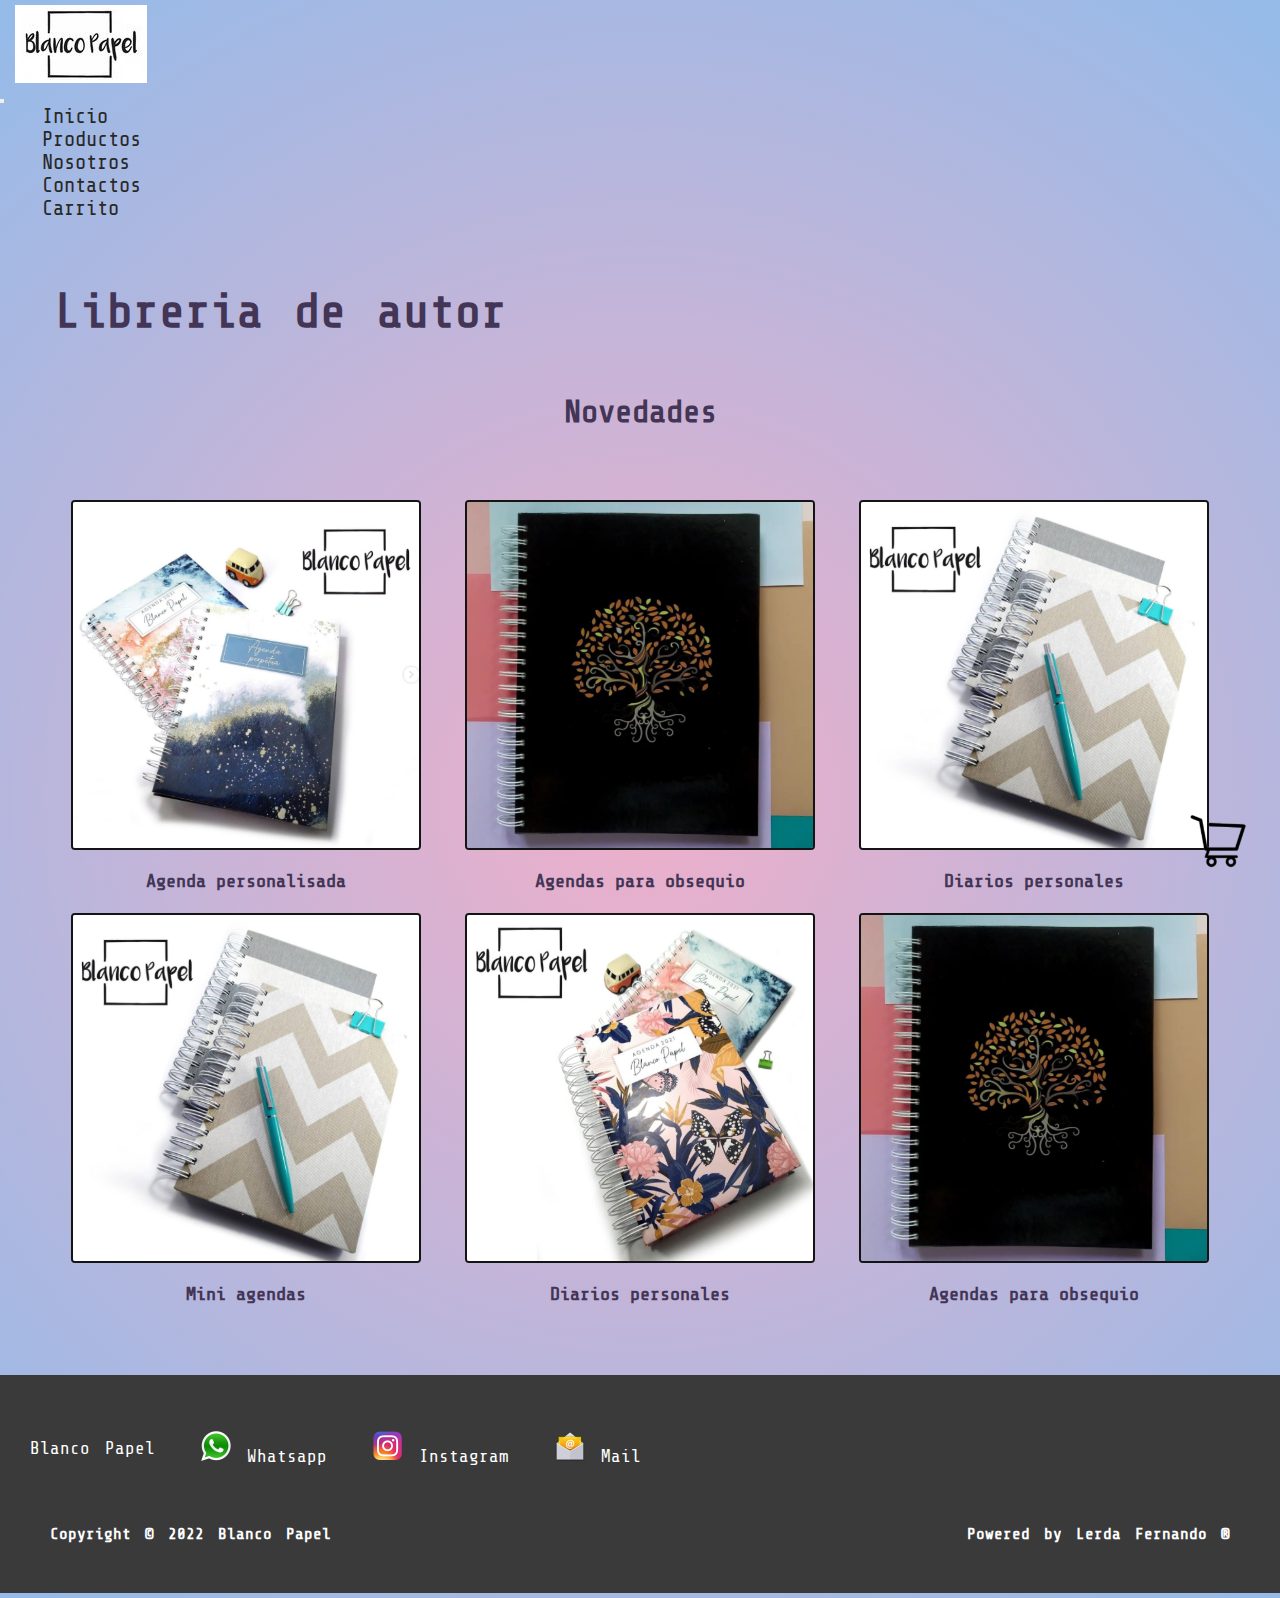
==== index.html @ 013de727 "proyecto final" ====
<!DOCTYPE html>
<html lang="en">
  <head>
    <meta charset="UTF-8" />
    <meta http-equiv="X-UA-Compatible" content="IE=edge" />
    <meta name="viewport" content="width=device-width, initial-scale=1.0" />
    <link rel="preconnect" href="https://fonts.googleapis.com" />
    <link rel="preconnect" href="https://fonts.gstatic.com" crossorigin />
    <link
      href="https://fonts.googleapis.com/css2?family=Monoton&family=Share+Tech+Mono&family=Shizuru&display=swap"
      rel="stylesheet"
    />
    <link href="https://cdn.jsdelivr.net/npm/bootstrap@5.1.3/dist/css/bootstrap.min.css" rel="stylesheet" integrity="sha384-1BmE4kWBq78iYhFldvKuhfTAU6auU8tT94WrHftjDbrCEXSU1oBoqyl2QvZ6jIW3" crossorigin="anonymous">
    <link rel="stylesheet" href="./css/style.css" />
    <link
      rel="shortcut icon"
      href="./assets/favicon/android-chrome-512x512.png"
    />
    <title>BlancoPapel</title>
  </head>

  <body>
    <div class="contenedor">

      <header class="header">
        <nav class="navbar navbar-expand-lg navbar-light bg-light">
          <div class="container-fluid">
            <a class="navbar-brand" href="#">
              <img id="arriba" src="./assets/img/blancopapelestrecho.png" alt="" width="auto" height="auto" href="#">
            </a>
            <div class="barraNav">
              <button class="navbar-toggler" type="button" data-bs-toggle="collapse" data-bs-target="#navbarSupportedContent" aria-controls="navbarSupportedContent" aria-expanded="false" aria-label="Toggle navigation">
                <!-- icons hamburguesa mobil -->
                <span class="navbar-toggler-icon"></span>
              </button>
              <div class="collapse navbar-collapse" id="navbarSupportedContent">
                <ul class="navbar-nav me-auto mb-2 mb-lg-0">
                  <li class="nav-item">
                    <a class="nav-link active" aria-current="page" href="#">Inicio</a>
                  </li>
                  <li class="nav-item">
                    <a class="nav-link active" aria-current="page" href="./views/productos.html">Productos</a>
                  </li>
                  <li class="nav-item">
                    <a class="nav-link active" aria-current="page" href="./views/nosotros.html">Nosotros</a>
                  </li>
                  <li class="nav-item">
                    <a class="nav-link active" aria-current="page" href="./views/contactos.html">Contactos</a>
                  </li>
                  <li class="nav-item">
                    <a class="nav-link active" aria-current="page" href="./views/carrito.html">Carrito</a>
                  </li>
                </ul>
              </div>
            </div>
          </div>
        </nav>
      </header>

      <main class="main">
        <h1>Libreria de autor</h1>

        <h2>Novedades</h2>

        <section class="catalogos">
          <div class="cards">
            <img src="./assets/img/img1.png" alt="agenda" />
            <h3>Agenda personalisada</h3>
          </div>

          <div class="cards">
            <img src="./assets/img/img6.png" alt="agenda" />
            <h3>Agendas para obsequio</h3>
          </div>

          <div class="cards">
            <img src="./assets/img/img3.png" alt="diario" />
            <h3>Diarios personales</h3>
          </div>

          <div class="cards">
            <img src="./assets/img/img3.png" alt="agenda" />
            <h3>Mini agendas</h3>
          </div>

          <div class="cards">
            <img src="./assets/img/img5.png" alt="diario" />
            <h3>Diarios personales</h3>
          </div>

          <div class="cards">
            <img src="./assets/img/img6.png" alt="agenda" />
            <h3>Agendas para obsequio</h3>
          </div>
        </section>

        <div class="carro">
          <a href="./views/carrito.html"
            ><img
              src="./assets/favicon/carrito/android-chrome-192x192.png"
              alt=""
          /></a>
        </div>
      </main>
        
      <footer class="footer">
        <div class="redes">
          <a href="#arriba">Blanco Papel</a>
  
          <a
            href="https://api.whatsapp.com/send?phone=543518112054&text="
            target="_blank"
            ><img
              src="./assets/favicon/watsapp/favicon-32x32.png"
              alt="whatsapp"
            />
            Whatsapp</a
          >
    
          <a href="https://www.instagram.com/blancopapel.cba/" target="_blank"
            ><img
              src="./assets/favicon/instagram icons/favicon-32x32.png"
              alt="instagram"
            />
            Instagram</a
          >
    
          <a href="./views/contactos.html"
            ><img src="./assets/favicon/Mail_icons.png" alt="mail" /> Mail</a
          >
    
        </div>
        <ol>
          <h2>Copyright © 2022 Blanco Papel</h2>
          <h2>Powered by Lerda Fernando ®</h2>
        </ol>
      </footer>
    </div>
    <script src="https://cdn.jsdelivr.net/npm/bootstrap@5.1.3/dist/js/bootstrap.bundle.min.js" integrity="sha384-ka7Sk0Gln4gmtz2MlQnikT1wXgYsOg+OMhuP+IlRH9sENBO0LRn5q+8nbTov4+1p" crossorigin="anonymous"></script>
  </body>
</html>
---- css/style.css ----
@charset "UTF-8";
* {
  margin: 0;
  padding: 0;
  -webkit-box-sizing: border-box;
          box-sizing: border-box;
}

body {
  background-color: #a0e9d1;
  background: #eeaeca;
  background: radial-gradient(circle, #eeafca 0%, #94bbe9 100%);
}

.header {
  -ms-grid-row: 1;
  -ms-grid-column: 1;
  -ms-grid-column-span: 3;
  grid-area: header;
}

nav ul {
  list-style: none;
  -webkit-box-pack: end;
      -ms-flex-pack: end;
          justify-content: flex-end;
}

nav ul a {
  color: #292828;
  margin: 2rem 2rem;
  font-size: 1.3rem;
}

nav ul a:hover {
  color: nav-hover;
  font-weight: bold;
  border-bottom: 2px solid #3948cf;
}

.contenedor .main {
  -ms-grid-row: 2;
  -ms-grid-column: 1;
  -ms-grid-column-span: 3;
  grid-area: main;
}

h1 {
  font-family: 'Share Tech Mono', monospace;
  color: #433555;
  /*color*/
  font-size: 3rem;
  /*tamaño de letra*/
  word-spacing: 5px;
  /*separacion entre palabras*/
  text-align: justify;
  /*alineacion de texto*/
  margin: 15px;
  padding: 2.5rem;
}

h2 {
  margin: px;
  font-family: 'Share Tech Mono', monospace;
  color: #433555;
  /*color*/
  font-size: 2rem;
  /*tamaño de letra*/
  word-spacing: 5px;
  /*separacion entre palabras*/
  text-align: center;
  /*alineacion de texto*/
}

h3 {
  display: -webkit-box;
  display: -ms-flexbox;
  display: flex;
  -ms-flex-pack: distribute;
      justify-content: space-around;
  font-family: 'Share Tech Mono', monospace;
  color: #433555;
  /*color*/
}

p {
  font-family: 'Share Tech Mono', monospace;
  color: #433555;
  /*color*/
  font-size: 1rem;
  /*tamaño de letra*/
  word-spacing: 2px;
  /*separacion entre palabras*/
  padding: 10px;
  /*separacion entre parrafos*/
  margin: 5px;
  line-height: 1.3;
  /*separacion entre lineas*/
}

a {
  font-family: 'Share Tech Mono', monospace;
  text-decoration: none;
  color: #433555;
  font-size: 1.1rem;
  /*tamaño de letra*/
  word-spacing: 5px;
  /*separacion entre palabras*/
  padding: 10px;
  /*separacion entre parrafos*/
  margin: 5px;
}

.produc {
  margin: 50px;
  font-family: 'Share Tech Mono', monospace;
  color: #433555;
  /*color*/
  font-size: 2rem;
  /*tamaño de letra*/
  word-spacing: 5px;
  /*separacion entre palabras*/
  text-align: center;
  /*alineacion de texto*/
}

/* aplicando GRIDS */
.catalogos {
  display: -ms-grid;
  display: grid;
  -ms-grid-columns: 1fr 1fr 1fr;
      grid-template-columns: 1fr 1fr 1fr;
  -ms-grid-rows: (1fr)[2];
      grid-template-rows: repeat(2 1fr);
  gap: 1px;
  margin: 50px;
}

.cards {
  display: -webkit-box;
  display: -ms-flexbox;
  display: flex;
  -webkit-box-orient: vertical;
  -webkit-box-direction: normal;
      -ms-flex-direction: column;
          flex-direction: column;
  -webkit-box-pack: space-evenly;
      -ms-flex-pack: space-evenly;
          justify-content: space-evenly;
  -webkit-box-align: center;
      -ms-flex-align: center;
          align-items: center;
}

.cards img {
  width: 350px;
  height: 350px;
  border: 2px double #141414;
  margin: 20px;
  border-radius: 4px;
}

/* sombreado al posicionarse sobre la img */
.cards img:hover {
  /* sombreado detras */
  -webkit-box-shadow: 18px 21px 14px -6px #5e4d4dc2;
          box-shadow: 18px 21px 14px -6px #5e4d4dc2;
  /* aumenta y adelanta la imagen */
  width: 22rem;
  /* tiempo de transicion */
  -webkit-transition: all 0.5s;
  transition: all 0.5s;
}

.compras {
  margin-top: .1rem;
  padding: 4rem;
}

.compras img {
  /* position: absolute; */
  width: 10rem;
  height: auto;
  border: 1.5px double #141414;
  margin: .5rem;
  padding: .5rem;
}

.compras ul {
  list-style: none;
  background-color: #ffffff;
  display: -webkit-box;
  display: -ms-flexbox;
  display: flex;
  -webkit-box-pack: end;
      -ms-flex-pack: end;
          justify-content: flex-end;
}

.compras h3 {
  color: #292828;
  padding: 5rem;
  text-decoration: none;
  display: block;
  font-size: 1.3rem;
}

.compras li {
  color: #292828;
  padding: 2rem;
  text-decoration: none;
  display: block;
  font-size: 1.3rem;
}

.totalCompras {
  margin-top: .1rem;
  padding: 4rem;
}

.totalCompras ul {
  list-style: none;
  background-color: #ffffff;
  -webkit-box-pack: end;
      -ms-flex-pack: end;
          justify-content: flex-end;
}

.redes {
  background: #3a3a3b;
  height: 100px;
  display: -webkit-box;
  display: -ms-flexbox;
  display: flex;
  -webkit-box-align: center;
      -ms-flex-align: center;
          align-items: center;
}

.redes a {
  margin-top: 50px;
  margin-left: 20px;
  color: #ffffff;
}

/* aplica grid al footer */
.footer {
  -ms-grid-row: 4;
  -ms-grid-column: 1;
  -ms-grid-column-span: 3;
  grid-area: footer;
  background-color: #3a3a3b;
  background-size: contain;
}

.footer ol {
  /* elementos horizontales */
  display: -webkit-box;
  display: -ms-flexbox;
  display: flex;
  -webkit-box-pack: justify;
      -ms-flex-pack: justify;
          justify-content: space-between;
  /* separacion con borde inferior */
  margin: 0px;
  /* ancho del fondo */
  padding: 50px;
}

.footer ol h2 {
  color: #ffffff;
  font-size: 1rem;
  font-family: 'Share Tech Mono', monospace;
}

.contenedor {
  margin: 5px auto;
  display: -ms-grid;
  display: grid;
  grid-gap: 10px;
  -ms-grid-columns: (1fr)[3];
      grid-template-columns: repeat(3, 1fr);
  -ms-grid-rows: (auto)[4];
      grid-template-rows: repeat(4, auto);
      grid-template-areas: "header header header" "main main main" "redes redes redes" "footer footer footer";
}

.nuevosProductos {
  display: -webkit-box;
  display: -ms-flexbox;
  display: flex;
  -webkit-box-pack: center;
      -ms-flex-pack: center;
          justify-content: center;
  height: 400px;
}

.nuevosProductos img {
  width: 300px;
  height: auto;
  border: 2px double #141414;
  margin: 15px;
}

.nuevosProductos img:hover {
  /* sombreado detras */
  -webkit-box-shadow: 18px 21px 14px -6px #5e4d4dc2;
          box-shadow: 18px 21px 14px -6px #5e4d4dc2;
  /* aumenta y adelanta la imagen */
  width: 19rem;
  /* tiempo de transicion */
  -webkit-transition: all 0.5s;
  transition: all 0.5s;
}

.sobreNosotros {
  background-size: cover;
}

.sobreNosotros h2 {
  margin: 80px;
}

.sobreNosotros h3 {
  margin: 20px;
}

.sobreNosotros p {
  padding: 50px;
  margin: 40px;
  line-height: 30px;
}

.contactanos {
  padding: 20px;
  font-family: 'Share Tech Mono', monospace;
  font-size: 1rem;
  /*tamaño de letra*/
  word-spacing: 2px;
  /*separacion entre palabras*/
  padding: 20px;
  /*separacion entre parrafos*/
  margin: 8px;
  line-height: 1.3;
  /*separacion entre lineas*/
}

.carro {
  /* ubicacion fija con respecto a pantalla */
  position: fixed;
  /* ubicacion con respecto al eje vertical */
  bottom: 3%;
  /* ubicacion con respecto al eje horizontal */
  right: 1.5%;
}

.carro a img {
  /* tamaño del elemento */
  width: 56px;
  height: auto;
}

/* grande */
@media (min-width: 992px) {
  .catalogos {
    -ms-grid-columns: 1fr 1fr 1fr;
        grid-template-columns: 1fr 1fr 1fr;
  }
  .contenedor {
        grid-template-areas: "header header header" "main main main" "redes redes redes" "footer footer footer";
  }
}

/* mediano */
@media (max-width: 991px) {
  .catalogos {
    -ms-grid-columns: 1fr 1fr;
        grid-template-columns: 1fr 1fr;
  }
  .contenedor {
        grid-template-areas: "header header header" "main main main" "redes redes redes" "footer footer footer";
  }
}

/* pequeño */
@media (max-width: 576px) {
  .catalogos {
    -ms-grid-columns: 1fr;
        grid-template-columns: 1fr;
  }
}
/*# sourceMappingURL=style.css.map */
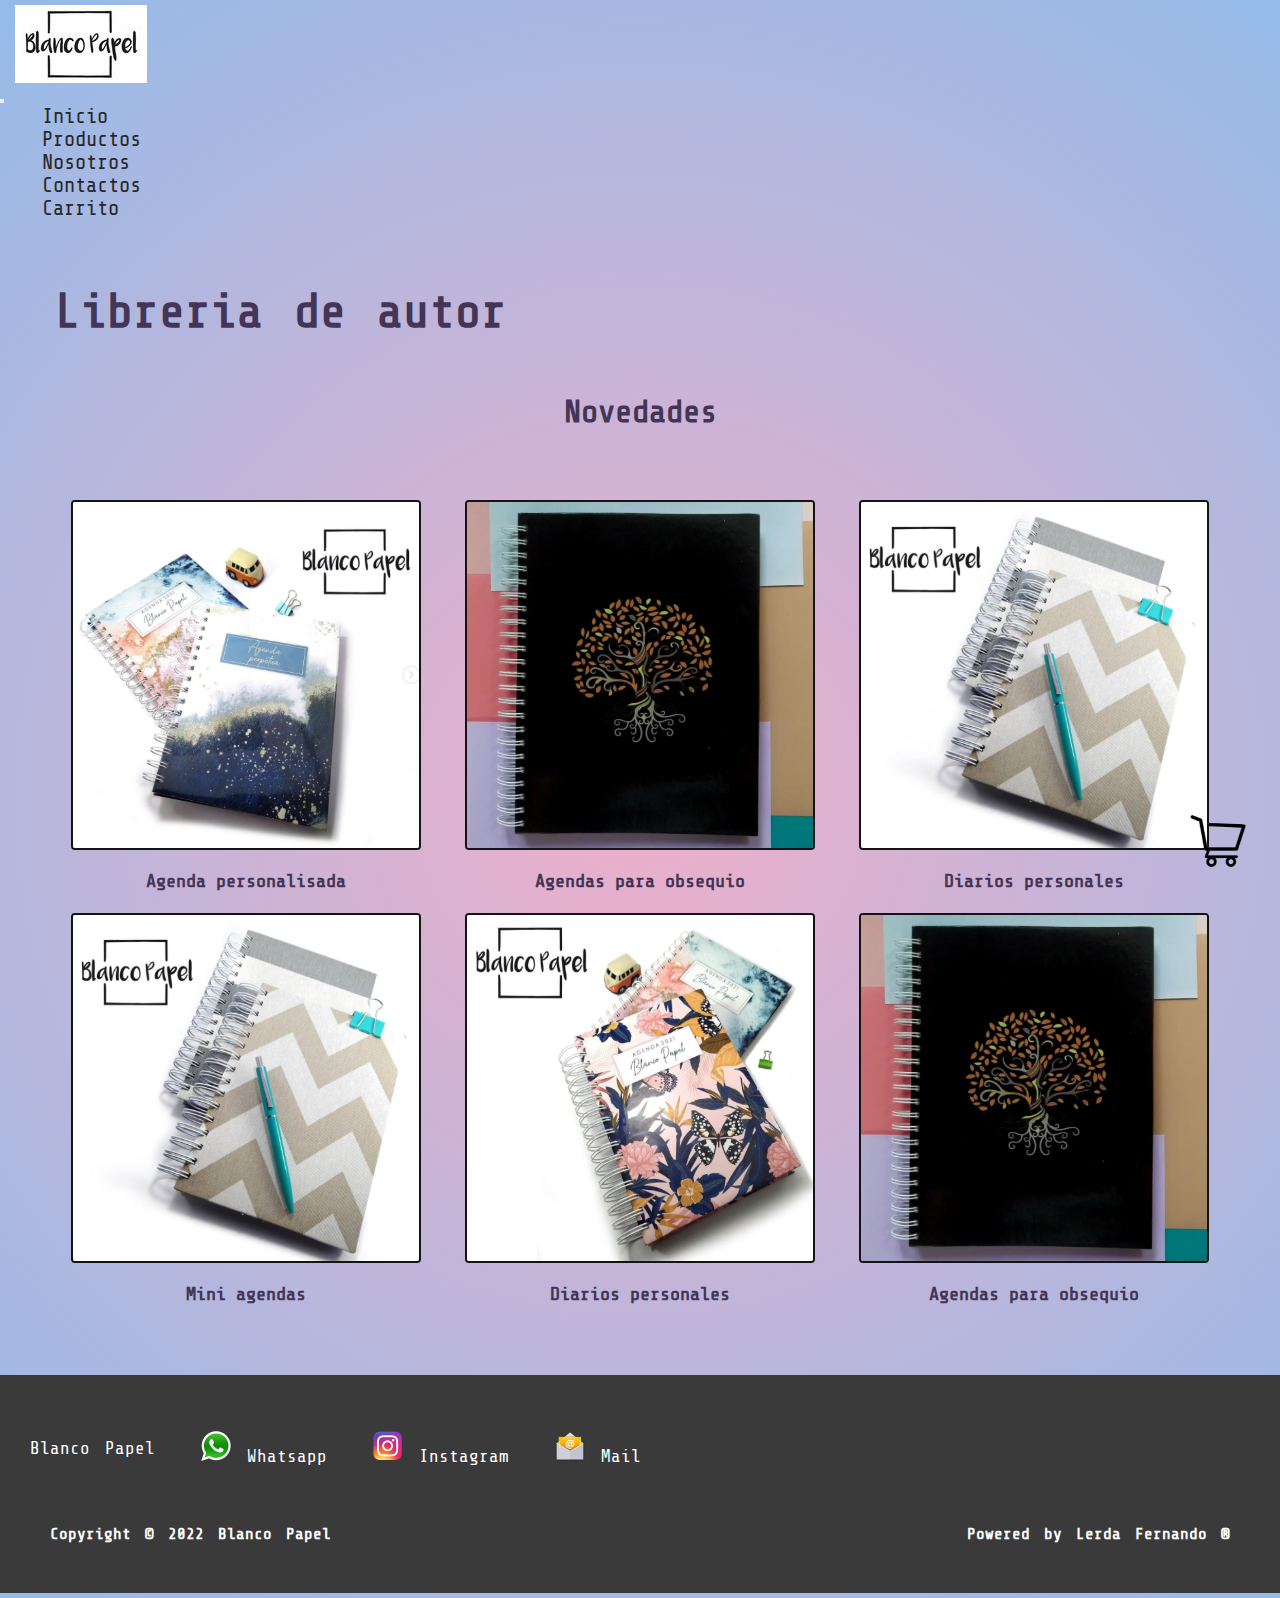
==== commit fff0f45a: "prueba de subida" ====
--- a/index.html
+++ b/index.html
@@ -128,7 +128,7 @@
           <a href="./views/contactos.html"
             ><img src="./assets/favicon/Mail_icons.png" alt="mail" /> Mail</a
           >
-    
+          
         </div>
         <ol>
           <h2>Copyright © 2022 Blanco Papel</h2>
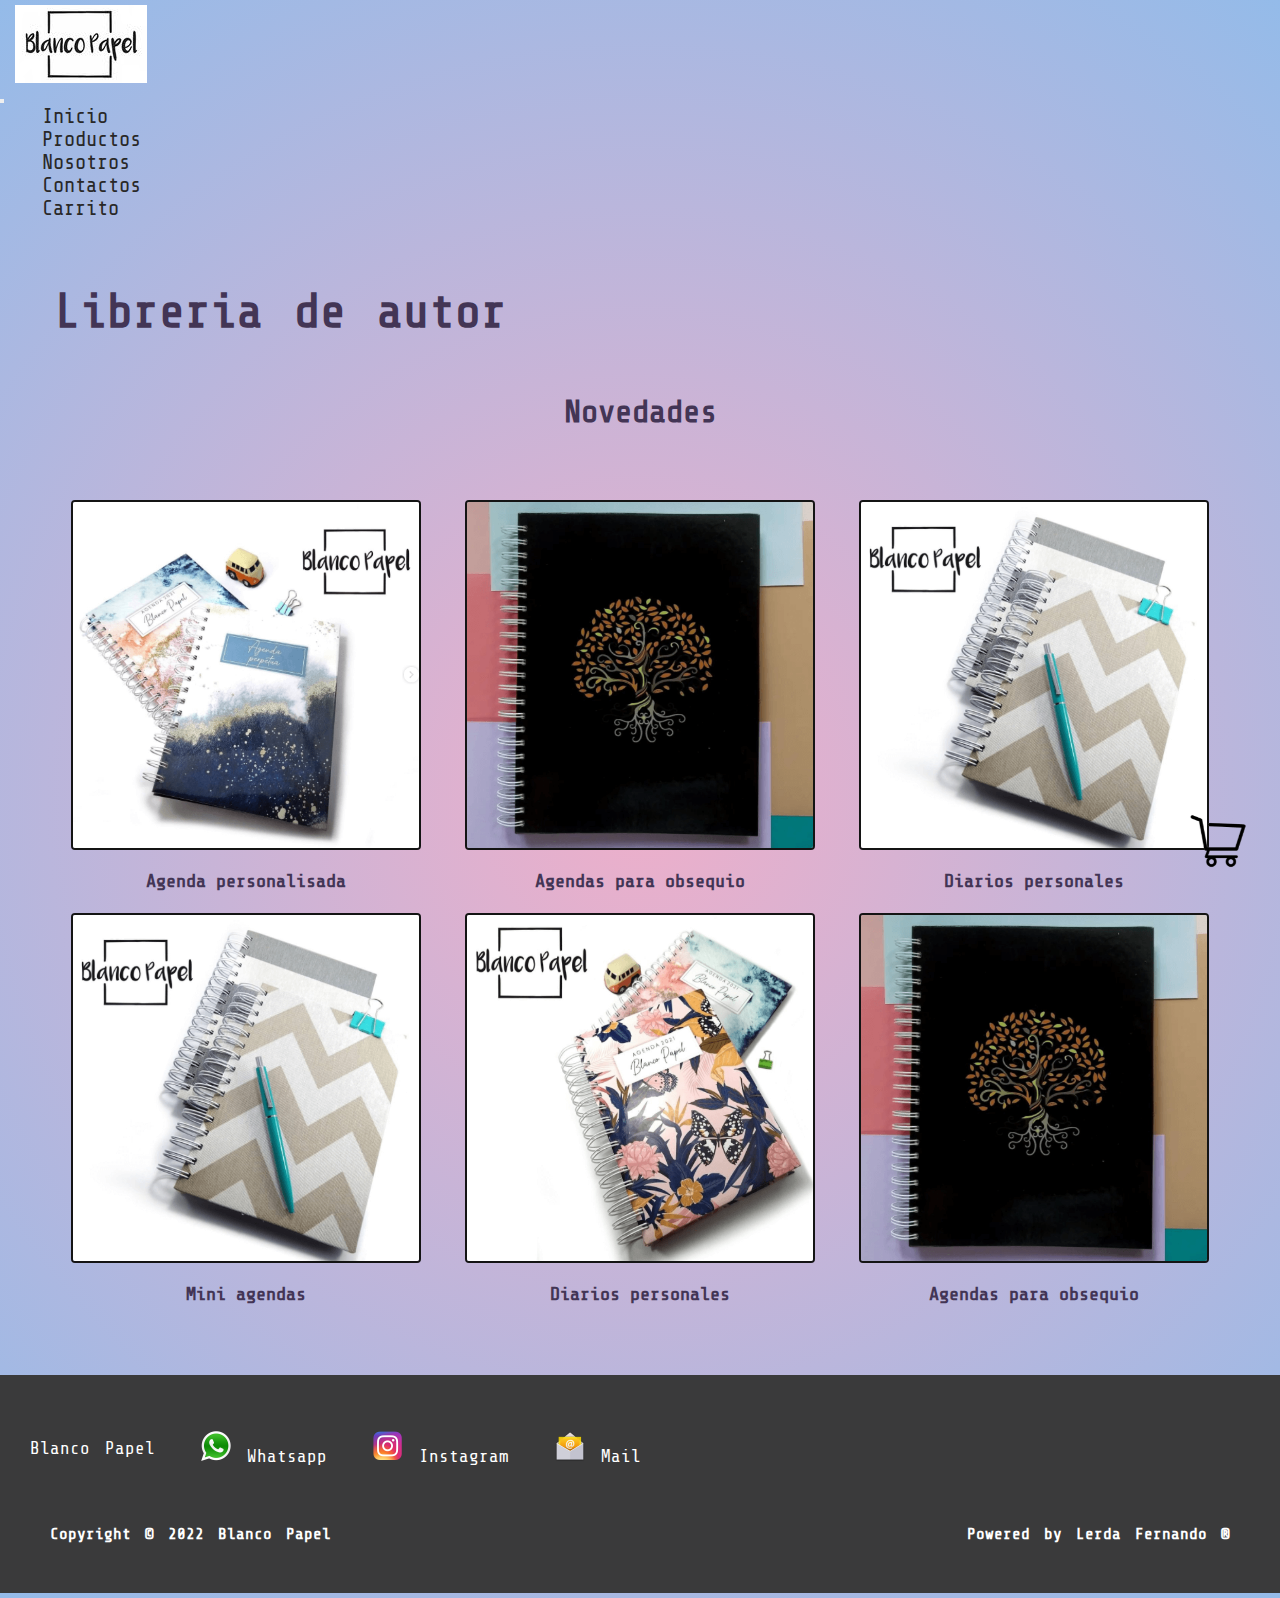
==== commit 844c13b8: "agregando meta name para posicionar la web." ====
--- a/index.html
+++ b/index.html
@@ -4,6 +4,8 @@
     <meta charset="UTF-8" />
     <meta http-equiv="X-UA-Compatible" content="IE=edge" />
     <meta name="viewport" content="width=device-width, initial-scale=1.0" />
+    <meta name="description" content="Tu Libreria Online">
+    <meta name="keywords"  content="APUNTES, CUADERNILLOS, AGENDAS, DIARIOS PERSONALES, LIBRERIA EN CORDOBA">
     <link rel="preconnect" href="https://fonts.googleapis.com" />
     <link rel="preconnect" href="https://fonts.gstatic.com" crossorigin />
     <link
--- a/css/style.css
+++ b/css/style.css
@@ -197,12 +197,20 @@
           justify-content: flex-end;
 }
 
+.compras h2 {
+  color: #292828;
+  padding: 5rem;
+  text-decoration: none;
+  display: block;
+  font-size: 2rem;
+}
+
 .compras h3 {
   color: #292828;
   padding: 5rem;
   text-decoration: none;
   display: block;
-  font-size: 1.3rem;
+  font-size: 1.5rem;
 }
 
 .compras li {
@@ -227,6 +235,10 @@
 }
 
 .redes {
+  -ms-grid-row: 3;
+  -ms-grid-column: 1;
+  -ms-grid-column-span: 3;
+  grid-area: redes;
   background: #3a3a3b;
   height: 100px;
   display: -webkit-box;
@@ -363,6 +375,19 @@
   height: auto;
 }
 
+.carro h2 {
+  margin: px;
+  font-family: 'Share Tech Mono', monospace;
+  color: #433555;
+  /*color*/
+  font-size: 1rem;
+  /*tamaño de letra*/
+  word-spacing: 5px;
+  /*separacion entre palabras*/
+  text-align: center;
+  /*alineacion de texto*/
+}
+
 /* grande */
 @media (min-width: 992px) {
   .catalogos {
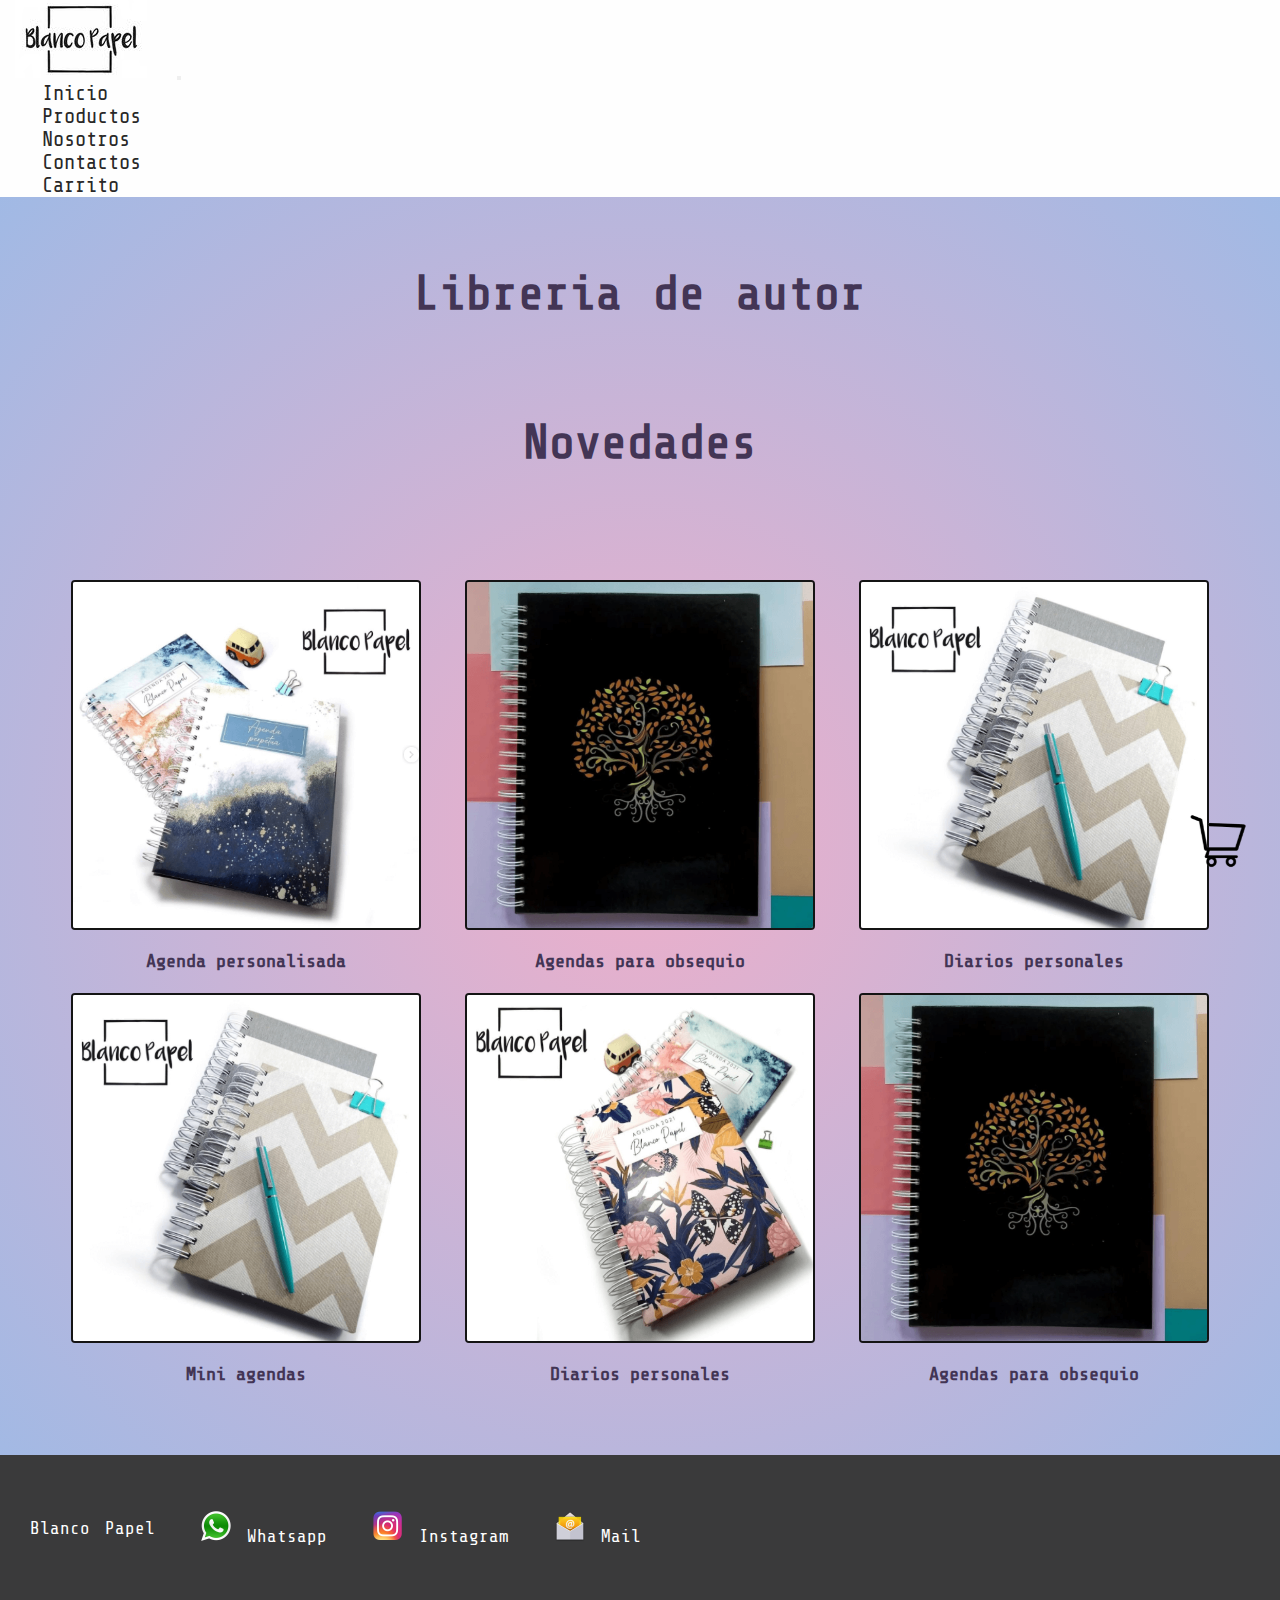
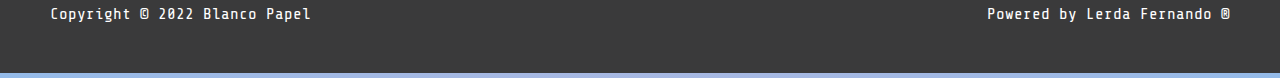
==== commit 5555f72b: "navbar y novedades" ====
--- a/index.html
+++ b/index.html
@@ -22,47 +22,44 @@
   </head>
 
   <body>
+    
+    <header class="header">
+      <nav class="navbar navbar-expand-lg navbar-light">
+        <div class="container-fluid">
+          <a class="navbar-brand" href="#">
+            <img id="arriba" src="./assets/img/blancopapelestrecho.png" alt="" width="auto" height="auto">
+          </a>
+          <button class="navbar-toggler" type="button" data-bs-toggle="collapse" data-bs-target="#navbarSupportedContent" aria-controls="navbarSupportedContent" aria-expanded="false" aria-label="Toggle navigation">
+            <span class="navbar-toggler-icon"></span>
+          </button>
+          <div class="collapse navbar-collapse" id="navbarSupportedContent">
+            <ul class="navbar-nav ms-auto mb-2 mb-lg-0 ">
+              <li class="nav-item">
+                <a class="nav-link active" aria-current="page" href="#">Inicio</a>
+              </li>
+              <li class="nav-item">
+                <a class="nav-link active" aria-current="page" href="./views/productos.html">Productos</a>
+              </li>
+              <li class="nav-item">
+                <a class="nav-link active" aria-current="page" href="./views/nosotros.html">Nosotros</a>
+              </li>
+              <li class="nav-item">
+                <a class="nav-link active" aria-current="page" href="./views/contactos.html">Contactos</a>
+              </li>
+              <li class="nav-item">
+                <a class="nav-link active" aria-current="page" href="./views/carrito.html">Carrito</a>
+              </li>
+            </ul>
+          </div>
+        </div>
+      </nav>
+    </header>
+    
     <div class="contenedor">
-
-      <header class="header">
-        <nav class="navbar navbar-expand-lg navbar-light bg-light">
-          <div class="container-fluid">
-            <a class="navbar-brand" href="#">
-              <img id="arriba" src="./assets/img/blancopapelestrecho.png" alt="" width="auto" height="auto" href="#">
-            </a>
-            <div class="barraNav">
-              <button class="navbar-toggler" type="button" data-bs-toggle="collapse" data-bs-target="#navbarSupportedContent" aria-controls="navbarSupportedContent" aria-expanded="false" aria-label="Toggle navigation">
-                <!-- icons hamburguesa mobil -->
-                <span class="navbar-toggler-icon"></span>
-              </button>
-              <div class="collapse navbar-collapse" id="navbarSupportedContent">
-                <ul class="navbar-nav me-auto mb-2 mb-lg-0">
-                  <li class="nav-item">
-                    <a class="nav-link active" aria-current="page" href="#">Inicio</a>
-                  </li>
-                  <li class="nav-item">
-                    <a class="nav-link active" aria-current="page" href="./views/productos.html">Productos</a>
-                  </li>
-                  <li class="nav-item">
-                    <a class="nav-link active" aria-current="page" href="./views/nosotros.html">Nosotros</a>
-                  </li>
-                  <li class="nav-item">
-                    <a class="nav-link active" aria-current="page" href="./views/contactos.html">Contactos</a>
-                  </li>
-                  <li class="nav-item">
-                    <a class="nav-link active" aria-current="page" href="./views/carrito.html">Carrito</a>
-                  </li>
-                </ul>
-              </div>
-            </div>
-          </div>
-        </nav>
-      </header>
-
       <main class="main">
         <h1>Libreria de autor</h1>
 
-        <h2>Novedades</h2>
+        <h1>Novedades</h1>
 
         <section class="catalogos">
           <div class="cards">
@@ -132,10 +129,10 @@
           >
           
         </div>
-        <ol>
-          <h2>Copyright © 2022 Blanco Papel</h2>
-          <h2>Powered by Lerda Fernando ®</h2>
-        </ol>
+        <ul>
+          <li>Copyright © 2022 Blanco Papel</li>
+          <li>Powered by Lerda Fernando ®</li>
+        </ul>
       </footer>
     </div>
     <script src="https://cdn.jsdelivr.net/npm/bootstrap@5.1.3/dist/js/bootstrap.bundle.min.js" integrity="sha384-ka7Sk0Gln4gmtz2MlQnikT1wXgYsOg+OMhuP+IlRH9sENBO0LRn5q+8nbTov4+1p" crossorigin="anonymous"></script>
--- a/css/style.css
+++ b/css/style.css
@@ -15,23 +15,19 @@
 .header {
   -ms-grid-row: 1;
   -ms-grid-column: 1;
-  -ms-grid-column-span: 3;
+  -ms-grid-column-span: 5;
   grid-area: header;
+  background-color: #fefefe;
 }
 
 nav ul {
   list-style: none;
-  -webkit-box-pack: end;
-      -ms-flex-pack: end;
-          justify-content: flex-end;
-}
-
+}
 nav ul a {
   color: #292828;
   margin: 2rem 2rem;
   font-size: 1.3rem;
 }
-
 nav ul a:hover {
   color: nav-hover;
   font-weight: bold;
@@ -39,21 +35,21 @@
 }
 
 .contenedor .main {
-  -ms-grid-row: 2;
+  -ms-grid-row: 3;
   -ms-grid-column: 1;
-  -ms-grid-column-span: 3;
+  -ms-grid-column-span: 5;
   grid-area: main;
 }
 
 h1 {
-  font-family: 'Share Tech Mono', monospace;
+  font-family: "Share Tech Mono", monospace;
   color: #433555;
   /*color*/
   font-size: 3rem;
   /*tamaño de letra*/
   word-spacing: 5px;
   /*separacion entre palabras*/
-  text-align: justify;
+  text-align: center;
   /*alineacion de texto*/
   margin: 15px;
   padding: 2.5rem;
@@ -61,10 +57,10 @@
 
 h2 {
   margin: px;
-  font-family: 'Share Tech Mono', monospace;
+  font-family: "Share Tech Mono", monospace;
   color: #433555;
   /*color*/
-  font-size: 2rem;
+  font-size: 1.5rem;
   /*tamaño de letra*/
   word-spacing: 5px;
   /*separacion entre palabras*/
@@ -78,13 +74,13 @@
   display: flex;
   -ms-flex-pack: distribute;
       justify-content: space-around;
-  font-family: 'Share Tech Mono', monospace;
+  font-family: "Share Tech Mono", monospace;
   color: #433555;
   /*color*/
 }
 
 p {
-  font-family: 'Share Tech Mono', monospace;
+  font-family: "Share Tech Mono", monospace;
   color: #433555;
   /*color*/
   font-size: 1rem;
@@ -99,7 +95,7 @@
 }
 
 a {
-  font-family: 'Share Tech Mono', monospace;
+  font-family: "Share Tech Mono", monospace;
   text-decoration: none;
   color: #433555;
   font-size: 1.1rem;
@@ -111,29 +107,29 @@
   margin: 5px;
 }
 
-.produc {
-  margin: 50px;
-  font-family: 'Share Tech Mono', monospace;
-  color: #433555;
-  /*color*/
-  font-size: 2rem;
-  /*tamaño de letra*/
-  word-spacing: 5px;
-  /*separacion entre palabras*/
-  text-align: center;
-  /*alineacion de texto*/
-}
-
 /* aplicando GRIDS */
+/* Mixin */
 .catalogos {
   display: -ms-grid;
   display: grid;
-  -ms-grid-columns: 1fr 1fr 1fr;
-      grid-template-columns: 1fr 1fr 1fr;
-  -ms-grid-rows: (1fr)[2];
-      grid-template-rows: repeat(2 1fr);
+  -ms-grid-columns: 1fr 1px 1fr 1px 1fr;
+  grid-template-columns: 1fr 1fr 1fr;
+  -ms-grid-rows: ;
+  grid-template-rows: repeat(2 1fr);
   gap: 1px;
   margin: 50px;
+}
+.catalogos > *:nth-child(1) {
+  -ms-grid-row: 1;
+  -ms-grid-column: 1;
+}
+.catalogos > *:nth-child(2) {
+  -ms-grid-row: 1;
+  -ms-grid-column: 3;
+}
+.catalogos > *:nth-child(3) {
+  -ms-grid-row: 1;
+  -ms-grid-column: 5;
 }
 
 .cards {
@@ -172,20 +168,59 @@
   transition: all 0.5s;
 }
 
+.destacados {
+  display: -ms-grid;
+  display: grid;
+  grid-template-columns: repeat(auto-fit, minmax(250px, 1fr));
+  grid-auto-rows: minmax(200px, auto);
+  gap: 20px;
+  padding: 20px;
+  grid-auto-flow: dense;
+}
+
+.car {
+  display: -webkit-box;
+  display: -ms-flexbox;
+  display: flex;
+  -webkit-box-orient: vertical;
+  -webkit-box-direction: normal;
+      -ms-flex-direction: column;
+          flex-direction: column;
+  -webkit-box-align: center;
+      -ms-flex-align: center;
+          align-items: center;
+  -webkit-box-pack: center;
+      -ms-flex-pack: center;
+          justify-content: center;
+  border-radius: 4px;
+  -webkit-transition: -webkit-transform 0.3s ease-in-out;
+  transition: -webkit-transform 0.3s ease-in-out;
+  transition: transform 0.3s ease-in-out;
+  transition: transform 0.3s ease-in-out, -webkit-transform 0.3s ease-in-out;
+  background-size: cover;
+  background-position: center;
+  background-repeat: no-repeat;
+}
+
+.car:hover {
+  -webkit-filter: opacity(0.9);
+          filter: opacity(0.9);
+  -webkit-transform: scale(1.04);
+          transform: scale(1.04);
+}
+
 .compras {
-  margin-top: .1rem;
+  margin-top: 0.1rem;
   padding: 4rem;
 }
-
 .compras img {
   /* position: absolute; */
   width: 10rem;
   height: auto;
   border: 1.5px double #141414;
-  margin: .5rem;
-  padding: .5rem;
-}
-
+  margin: 0.5rem;
+  padding: 0.5rem;
+}
 .compras ul {
   list-style: none;
   background-color: #ffffff;
@@ -196,7 +231,6 @@
       -ms-flex-pack: end;
           justify-content: flex-end;
 }
-
 .compras h2 {
   color: #292828;
   padding: 5rem;
@@ -204,7 +238,6 @@
   display: block;
   font-size: 2rem;
 }
-
 .compras h3 {
   color: #292828;
   padding: 5rem;
@@ -212,7 +245,6 @@
   display: block;
   font-size: 1.5rem;
 }
-
 .compras li {
   color: #292828;
   padding: 2rem;
@@ -222,10 +254,9 @@
 }
 
 .totalCompras {
-  margin-top: .1rem;
+  margin-top: 0.1rem;
   padding: 4rem;
 }
-
 .totalCompras ul {
   list-style: none;
   background-color: #ffffff;
@@ -235,9 +266,9 @@
 }
 
 .redes {
-  -ms-grid-row: 3;
+  -ms-grid-row: 5;
   -ms-grid-column: 1;
-  -ms-grid-column-span: 3;
+  -ms-grid-column-span: 5;
   grid-area: redes;
   background: #3a3a3b;
   height: 100px;
@@ -248,7 +279,6 @@
       -ms-flex-align: center;
           align-items: center;
 }
-
 .redes a {
   margin-top: 50px;
   margin-left: 20px;
@@ -257,16 +287,16 @@
 
 /* aplica grid al footer */
 .footer {
-  -ms-grid-row: 4;
+  -ms-grid-row: 7;
   -ms-grid-column: 1;
-  -ms-grid-column-span: 3;
+  -ms-grid-column-span: 5;
   grid-area: footer;
   background-color: #3a3a3b;
   background-size: contain;
 }
-
-.footer ol {
+.footer ul {
   /* elementos horizontales */
+  list-style: none;
   display: -webkit-box;
   display: -ms-flexbox;
   display: flex;
@@ -278,11 +308,10 @@
   /* ancho del fondo */
   padding: 50px;
 }
-
-.footer ol h2 {
+.footer ul li {
   color: #ffffff;
   font-size: 1rem;
-  font-family: 'Share Tech Mono', monospace;
+  font-family: "Share Tech Mono", monospace;
 }
 
 .contenedor {
@@ -290,14 +319,11 @@
   display: -ms-grid;
   display: grid;
   grid-gap: 10px;
-  -ms-grid-columns: (1fr)[3];
-      grid-template-columns: repeat(3, 1fr);
-  -ms-grid-rows: (auto)[4];
-      grid-template-rows: repeat(4, auto);
-      grid-template-areas: "header header header"- "main main main"- "redes redes redes"- "footer footer footer";
+  -ms-grid-columns: 1fr 10px 1fr 10px 1fr;
+  grid-template-columns: repeat(3, 1fr);
+  -ms-grid-rows: auto 10px auto 10px auto 10px auto;
+  grid-template-rows: repeat(4, auto);
+      grid-template-areas: "header header header" "main main main" "redes redes redes" "footer footer footer";
 }
 
 .nuevosProductos {
@@ -309,14 +335,12 @@
           justify-content: center;
   height: 400px;
 }
-
 .nuevosProductos img {
   width: 300px;
   height: auto;
   border: 2px double #141414;
   margin: 15px;
 }
-
 .nuevosProductos img:hover {
   /* sombreado detras */
   -webkit-box-shadow: 18px 21px 14px -6px #5e4d4dc2;
@@ -331,15 +355,12 @@
 .sobreNosotros {
   background-size: cover;
 }
-
 .sobreNosotros h2 {
   margin: 80px;
 }
-
 .sobreNosotros h3 {
   margin: 20px;
 }
-
 .sobreNosotros p {
   padding: 50px;
   margin: 40px;
@@ -348,7 +369,7 @@
 
 .contactanos {
   padding: 20px;
-  font-family: 'Share Tech Mono', monospace;
+  font-family: "Share Tech Mono", monospace;
   font-size: 1rem;
   /*tamaño de letra*/
   word-spacing: 2px;
@@ -368,16 +389,14 @@
   /* ubicacion con respecto al eje horizontal */
   right: 1.5%;
 }
-
 .carro a img {
   /* tamaño del elemento */
   width: 56px;
   height: auto;
 }
-
 .carro h2 {
   margin: px;
-  font-family: 'Share Tech Mono', monospace;
+  font-family: "Share Tech Mono", monospace;
   color: #433555;
   /*color*/
   font-size: 1rem;
@@ -392,35 +411,76 @@
 @media (min-width: 992px) {
   .catalogos {
     -ms-grid-columns: 1fr 1fr 1fr;
-        grid-template-columns: 1fr 1fr 1fr;
-  }
+    grid-template-columns: 1fr 1fr 1fr;
+  }
+
   .contenedor {
-        grid-template-areas: "header header header"- "main main main"- "redes redes redes"- "footer footer footer";
-  }
-}
-
+        grid-template-areas: "header header header" "main main main" "redes redes redes" "footer footer footer";
+  }
+
+  .header {
+    -ms-grid-row: 1;
+    -ms-grid-column: 1;
+    -ms-grid-column-span: 5;
+  }
+
+  .contenedor .main {
+    -ms-grid-row: 3;
+    -ms-grid-column: 1;
+    -ms-grid-column-span: 5;
+  }
+
+  .redes {
+    -ms-grid-row: 5;
+    -ms-grid-column: 1;
+    -ms-grid-column-span: 5;
+  }
+
+  .footer {
+    -ms-grid-row: 7;
+    -ms-grid-column: 1;
+    -ms-grid-column-span: 5;
+  }
+}
 /* mediano */
 @media (max-width: 991px) {
   .catalogos {
     -ms-grid-columns: 1fr 1fr;
-        grid-template-columns: 1fr 1fr;
-  }
+    grid-template-columns: 1fr 1fr;
+  }
+
   .contenedor {
-        grid-template-areas: "header header header"- "main main main"- "redes redes redes"- "footer footer footer";
-  }
-}
-
+        grid-template-areas: "header header header" "main main main" "redes redes redes" "footer footer footer";
+  }
+
+  .header {
+    -ms-grid-row: 1;
+    -ms-grid-column: 1;
+    -ms-grid-column-span: 5;
+  }
+
+  .contenedor .main {
+    -ms-grid-row: 3;
+    -ms-grid-column: 1;
+    -ms-grid-column-span: 5;
+  }
+
+  .redes {
+    -ms-grid-row: 5;
+    -ms-grid-column: 1;
+    -ms-grid-column-span: 5;
+  }
+
+  .footer {
+    -ms-grid-row: 7;
+    -ms-grid-column: 1;
+    -ms-grid-column-span: 5;
+  }
+}
 /* pequeño */
 @media (max-width: 576px) {
   .catalogos {
     -ms-grid-columns: 1fr;
-        grid-template-columns: 1fr;
-  }
-}
-/*# sourceMappingURL=style.css.map */+    grid-template-columns: 1fr;
+  }
+}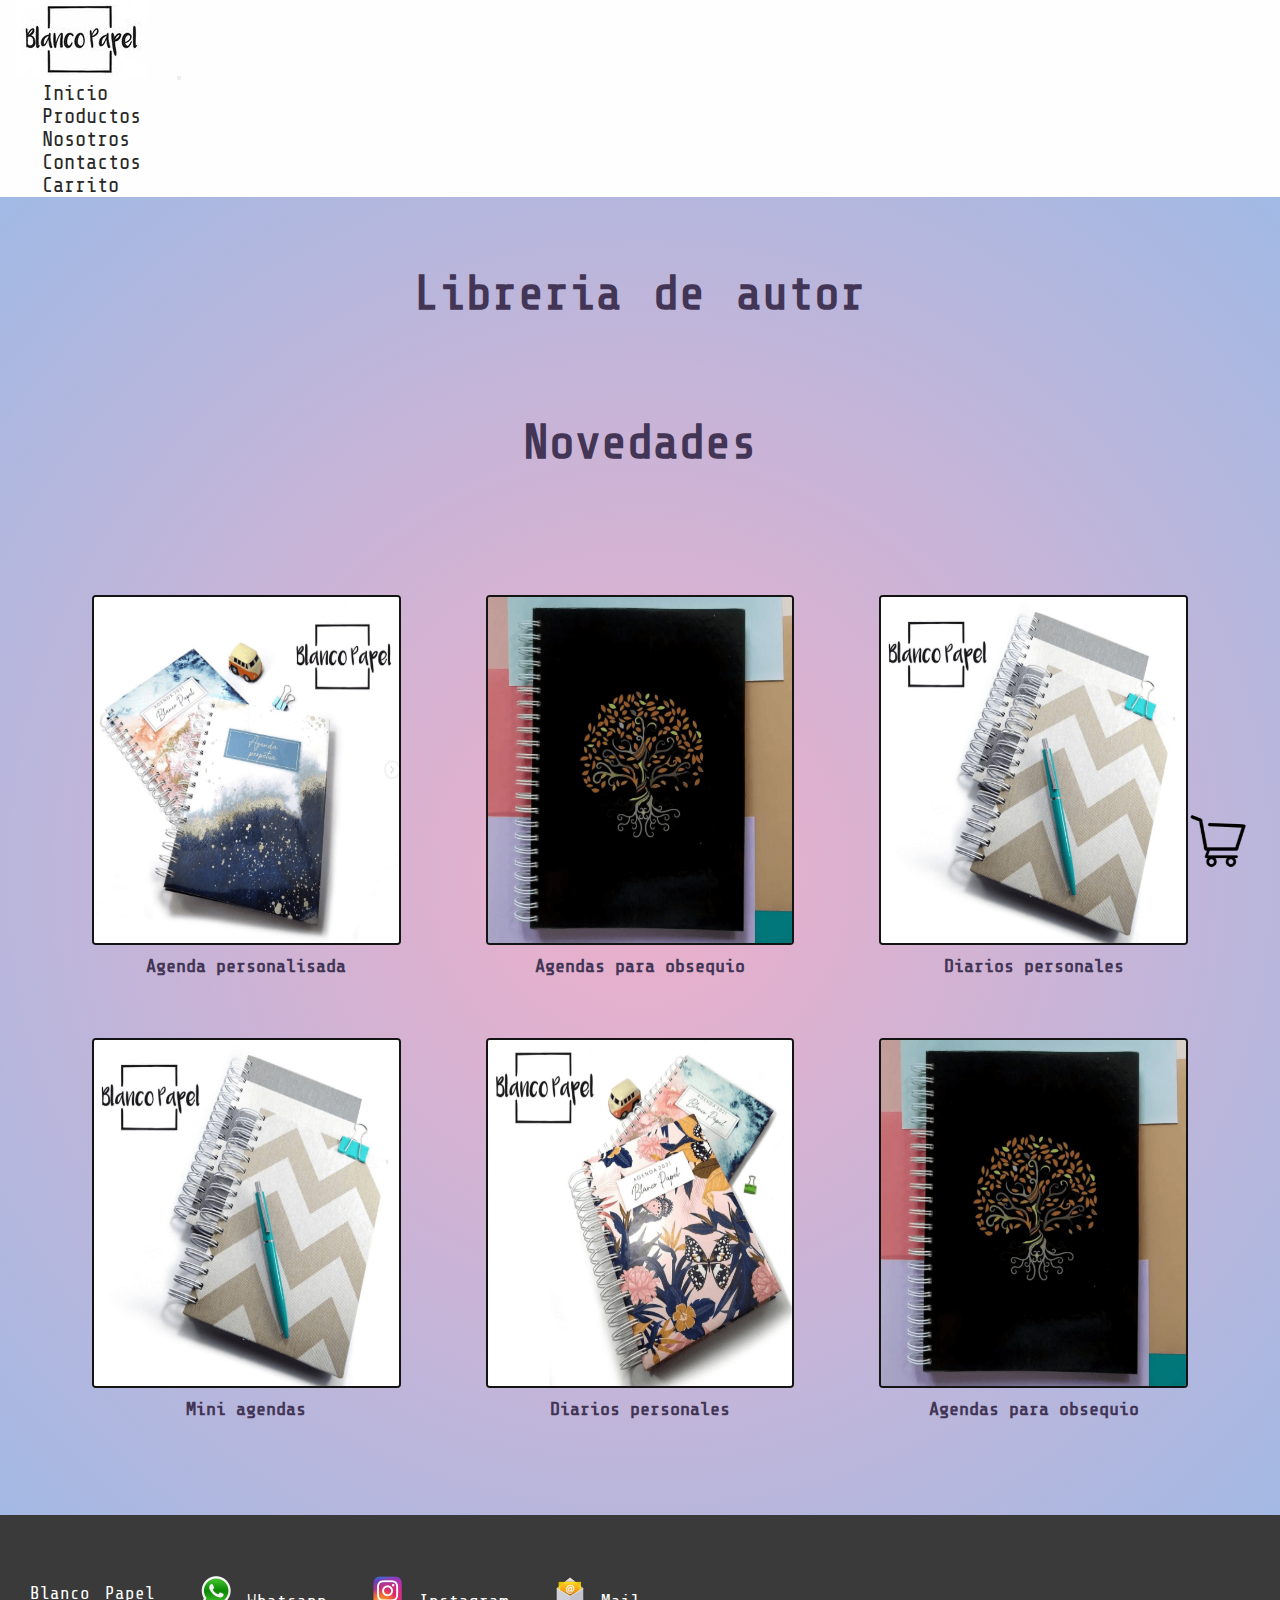
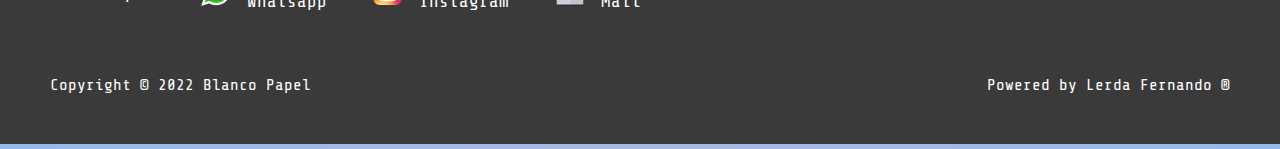
==== commit b25b69f9: "correccion de grid" ====
--- a/index.html
+++ b/index.html
@@ -4,15 +4,23 @@
     <meta charset="UTF-8" />
     <meta http-equiv="X-UA-Compatible" content="IE=edge" />
     <meta name="viewport" content="width=device-width, initial-scale=1.0" />
-    <meta name="description" content="Tu Libreria Online">
-    <meta name="keywords"  content="APUNTES, CUADERNILLOS, AGENDAS, DIARIOS PERSONALES, LIBRERIA EN CORDOBA">
+    <meta name="description" content="Tu Libreria Online" />
+    <meta
+      name="keywords"
+      content="APUNTES, CUADERNILLOS, AGENDAS, DIARIOS PERSONALES, LIBRERIA EN CORDOBA"
+    />
     <link rel="preconnect" href="https://fonts.googleapis.com" />
     <link rel="preconnect" href="https://fonts.gstatic.com" crossorigin />
     <link
       href="https://fonts.googleapis.com/css2?family=Monoton&family=Share+Tech+Mono&family=Shizuru&display=swap"
       rel="stylesheet"
     />
-    <link href="https://cdn.jsdelivr.net/npm/bootstrap@5.1.3/dist/css/bootstrap.min.css" rel="stylesheet" integrity="sha384-1BmE4kWBq78iYhFldvKuhfTAU6auU8tT94WrHftjDbrCEXSU1oBoqyl2QvZ6jIW3" crossorigin="anonymous">
+    <link
+      href="https://cdn.jsdelivr.net/npm/bootstrap@5.1.3/dist/css/bootstrap.min.css"
+      rel="stylesheet"
+      integrity="sha384-1BmE4kWBq78iYhFldvKuhfTAU6auU8tT94WrHftjDbrCEXSU1oBoqyl2QvZ6jIW3"
+      crossorigin="anonymous"
+    />
     <link rel="stylesheet" href="./css/style.css" />
     <link
       rel="shortcut icon"
@@ -22,39 +30,74 @@
   </head>
 
   <body>
-    
     <header class="header">
       <nav class="navbar navbar-expand-lg navbar-light">
         <div class="container-fluid">
           <a class="navbar-brand" href="#">
-            <img id="arriba" src="./assets/img/blancopapelestrecho.png" alt="" width="auto" height="auto">
+            <img
+              id="arriba"
+              src="./assets/img/blancopapelestrecho.png"
+              alt=""
+              width="auto"
+              height="auto"
+            />
           </a>
-          <button class="navbar-toggler" type="button" data-bs-toggle="collapse" data-bs-target="#navbarSupportedContent" aria-controls="navbarSupportedContent" aria-expanded="false" aria-label="Toggle navigation">
+          <button
+            class="navbar-toggler"
+            type="button"
+            data-bs-toggle="collapse"
+            data-bs-target="#navbarSupportedContent"
+            aria-controls="navbarSupportedContent"
+            aria-expanded="false"
+            aria-label="Toggle navigation"
+          >
             <span class="navbar-toggler-icon"></span>
           </button>
           <div class="collapse navbar-collapse" id="navbarSupportedContent">
-            <ul class="navbar-nav ms-auto mb-2 mb-lg-0 ">
+            <ul class="navbar-nav ms-auto mb-2 mb-lg-0">
               <li class="nav-item">
-                <a class="nav-link active" aria-current="page" href="#">Inicio</a>
+                <a class="nav-link active" aria-current="page" href="#"
+                  >Inicio</a
+                >
               </li>
               <li class="nav-item">
-                <a class="nav-link active" aria-current="page" href="./views/productos.html">Productos</a>
+                <a
+                  class="nav-link active"
+                  aria-current="page"
+                  href="./views/productos.html"
+                  >Productos</a
+                >
               </li>
               <li class="nav-item">
-                <a class="nav-link active" aria-current="page" href="./views/nosotros.html">Nosotros</a>
+                <a
+                  class="nav-link active"
+                  aria-current="page"
+                  href="./views/nosotros.html"
+                  >Nosotros</a
+                >
               </li>
               <li class="nav-item">
-                <a class="nav-link active" aria-current="page" href="./views/contactos.html">Contactos</a>
+                <a
+                  class="nav-link active"
+                  aria-current="page"
+                  href="./views/contactos.html"
+                  >Contactos</a
+                >
               </li>
               <li class="nav-item">
-                <a class="nav-link active" aria-current="page" href="./views/carrito.html">Carrito</a>
+                <a
+                  class="nav-link active"
+                  aria-current="page"
+                  href="./views/carrito.html"
+                  >Carrito</a
+                >
               </li>
             </ul>
           </div>
         </div>
       </nav>
     </header>
-    
+
     <div class="contenedor">
       <main class="main">
         <h1>Libreria de autor</h1>
@@ -101,11 +144,11 @@
           /></a>
         </div>
       </main>
-        
+
       <footer class="footer">
         <div class="redes">
           <a href="#arriba">Blanco Papel</a>
-  
+
           <a
             href="https://api.whatsapp.com/send?phone=543518112054&text="
             target="_blank"
@@ -115,7 +158,7 @@
             />
             Whatsapp</a
           >
-    
+
           <a href="https://www.instagram.com/blancopapel.cba/" target="_blank"
             ><img
               src="./assets/favicon/instagram icons/favicon-32x32.png"
@@ -123,11 +166,10 @@
             />
             Instagram</a
           >
-    
+
           <a href="./views/contactos.html"
             ><img src="./assets/favicon/Mail_icons.png" alt="mail" /> Mail</a
           >
-          
         </div>
         <ul>
           <li>Copyright © 2022 Blanco Papel</li>
@@ -135,6 +177,10 @@
         </ul>
       </footer>
     </div>
-    <script src="https://cdn.jsdelivr.net/npm/bootstrap@5.1.3/dist/js/bootstrap.bundle.min.js" integrity="sha384-ka7Sk0Gln4gmtz2MlQnikT1wXgYsOg+OMhuP+IlRH9sENBO0LRn5q+8nbTov4+1p" crossorigin="anonymous"></script>
+    <script
+      src="https://cdn.jsdelivr.net/npm/bootstrap@5.1.3/dist/js/bootstrap.bundle.min.js"
+      integrity="sha384-ka7Sk0Gln4gmtz2MlQnikT1wXgYsOg+OMhuP+IlRH9sENBO0LRn5q+8nbTov4+1p"
+      crossorigin="anonymous"
+    ></script>
   </body>
 </html>
--- a/css/style.css
+++ b/css/style.css
@@ -107,7 +107,6 @@
   margin: 5px;
 }
 
-/* aplicando GRIDS */
 /* Mixin */
 .catalogos {
   display: -ms-grid;
@@ -146,17 +145,15 @@
   -webkit-box-align: center;
       -ms-flex-align: center;
           align-items: center;
-}
-
+  padding: 25px;
+}
 .cards img {
-  width: 350px;
+  width: 90%;
   height: 350px;
   border: 2px double #141414;
-  margin: 20px;
+  margin: 10px;
   border-radius: 4px;
 }
-
-/* sombreado al posicionarse sobre la img */
 .cards img:hover {
   /* sombreado detras */
   -webkit-box-shadow: 18px 21px 14px -6px #5e4d4dc2;
@@ -168,13 +165,13 @@
   transition: all 0.5s;
 }
 
+/* sombreado al posicionarse sobre la img */
 .destacados {
   display: -ms-grid;
   display: grid;
   grid-template-columns: repeat(auto-fit, minmax(250px, 1fr));
   grid-auto-rows: minmax(200px, auto);
   gap: 20px;
-  padding: 20px;
   grid-auto-flow: dense;
 }
 
@@ -201,12 +198,15 @@
   background-position: center;
   background-repeat: no-repeat;
 }
-
 .car:hover {
   -webkit-filter: opacity(0.9);
           filter: opacity(0.9);
   -webkit-transform: scale(1.04);
           transform: scale(1.04);
+}
+.car img {
+  width: 100%;
+  padding: 25px;
 }
 
 .compras {
@@ -271,7 +271,8 @@
   -ms-grid-column-span: 5;
   grid-area: redes;
   background: #3a3a3b;
-  height: 100px;
+  -ms-flex-wrap: wrap;
+      flex-wrap: wrap;
   display: -webkit-box;
   display: -ms-flexbox;
   display: flex;
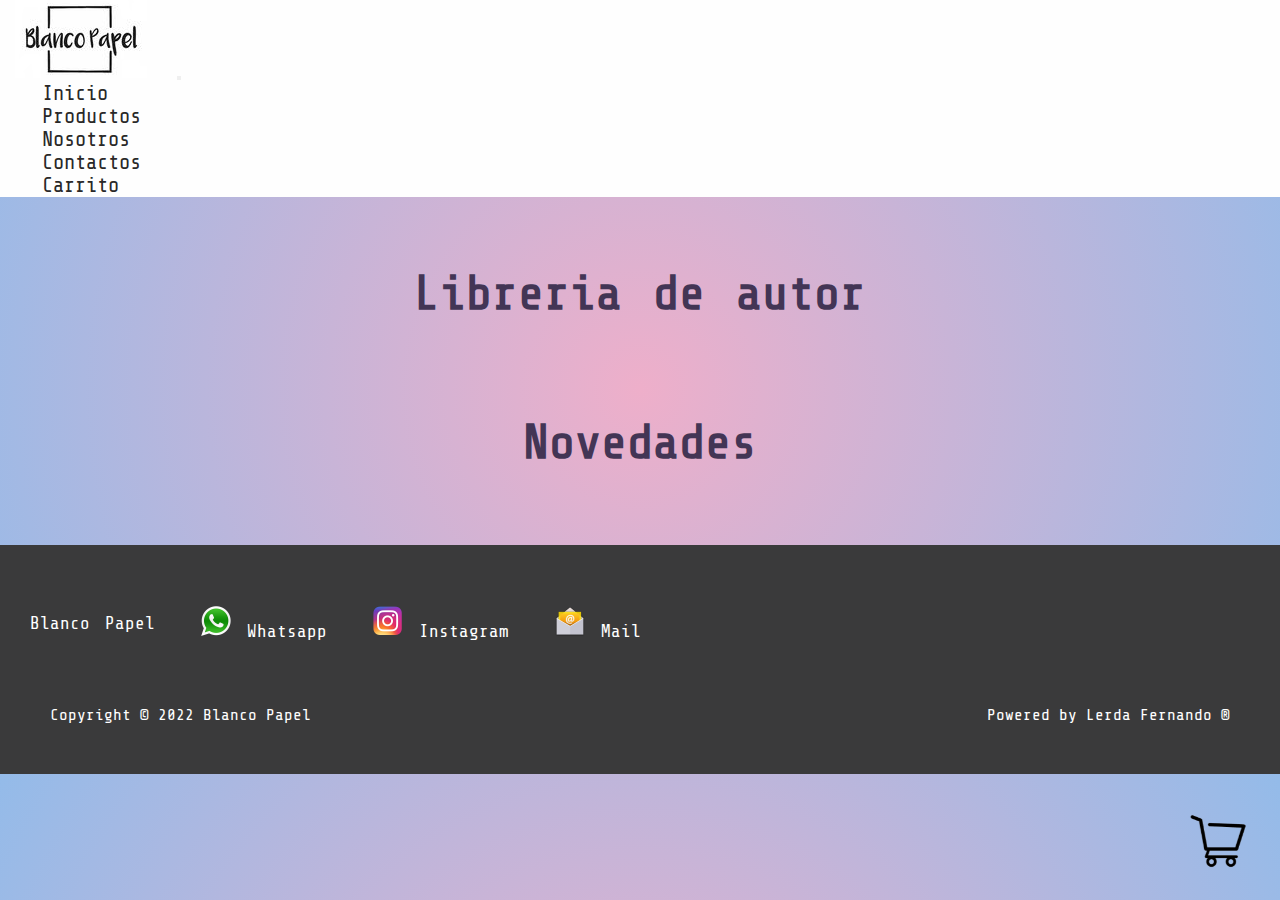
==== commit 3761ad6c: "agregando js a la web" ====
--- a/index.html
+++ b/index.html
@@ -104,7 +104,8 @@
 
         <h1>Novedades</h1>
 
-        <section class="catalogos">
+        <!-- Va dentr del JS -->
+        <!-- <section class="catalogos">
           <div class="cards">
             <img src="./assets/img/img1.png" alt="agenda" />
             <h3>Agenda personalisada</h3>
@@ -134,7 +135,7 @@
             <img src="./assets/img/img6.png" alt="agenda" />
             <h3>Agendas para obsequio</h3>
           </div>
-        </section>
+        </section> -->
 
         <div class="carro">
           <a href="./views/carrito.html"
--- a/css/style.css
+++ b/css/style.css
@@ -111,24 +111,7 @@
 .catalogos {
   display: -ms-grid;
   display: grid;
-  -ms-grid-columns: 1fr 1px 1fr 1px 1fr;
-  grid-template-columns: 1fr 1fr 1fr;
-  -ms-grid-rows: ;
-  grid-template-rows: repeat(2 1fr);
-  gap: 1px;
-  margin: 50px;
-}
-.catalogos > *:nth-child(1) {
-  -ms-grid-row: 1;
-  -ms-grid-column: 1;
-}
-.catalogos > *:nth-child(2) {
-  -ms-grid-row: 1;
-  -ms-grid-column: 3;
-}
-.catalogos > *:nth-child(3) {
-  -ms-grid-row: 1;
-  -ms-grid-column: 5;
+  grid-template-columns: repeat(auto-fill, minmax(20rem, 1fr));
 }
 
 .cards {
@@ -149,7 +132,7 @@
 }
 .cards img {
   width: 90%;
-  height: 350px;
+  height: auto;
   border: 2px double #141414;
   margin: 10px;
   border-radius: 4px;
@@ -159,7 +142,7 @@
   -webkit-box-shadow: 18px 21px 14px -6px #5e4d4dc2;
           box-shadow: 18px 21px 14px -6px #5e4d4dc2;
   /* aumenta y adelanta la imagen */
-  width: 22rem;
+  width: 100%;
   /* tiempo de transicion */
   -webkit-transition: all 0.5s;
   transition: all 0.5s;
